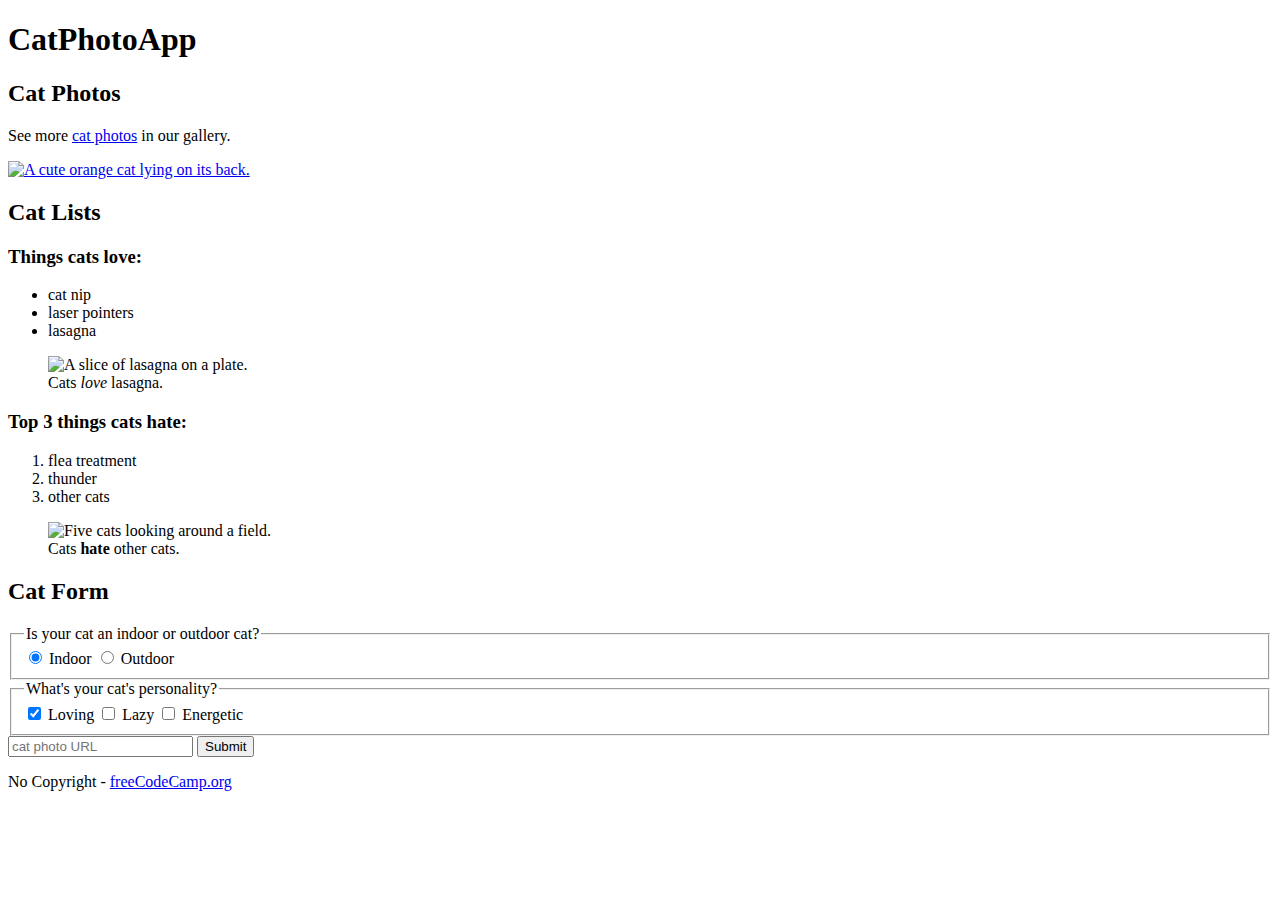
==== index.html @ 243b69b1 "Rename yo.html to index.html" ====
<!DOCTYPE html>
<html lang="en">
  <head>
    <meta charset="utf-8">
    <title>CatPhotoApp</title>
  </head>
  <body>
    <main>
      <h1>                                 CatPhotoApp</h1>
      <section>
        <h2>                               Cat Photos</h2>
        <!-- TODO: Add link to cat photos -->
        <p>See more <a target="_blank" href="https://freecatphotoapp.com">cat photos</a> in our gallery.</p>
        <a href="https://freecatphotoapp.com"><img src="https://cdn.freecodecamp.org/curriculum/cat-photo-app/relaxing-cat.jpg" alt="A cute orange cat lying on its back."></a>
      </section>
      <section>
        <h2>Cat Lists</h2>
        <h3>Things cats love:</h3>
        <ul>
          <li>cat nip</li>
          <li>laser pointers</li>
          <li>lasagna</li>
        </ul>
        <figure>
          <img src="https://cdn.freecodecamp.org/curriculum/cat-photo-app/lasagna.jpg" alt="A slice of lasagna on a plate.">
          <figcaption>Cats <em>love</em> lasagna.</figcaption>  
        </figure>
        <h3>Top 3 things cats hate:</h3>
        <ol>
          <li>flea treatment</li>
          <li>thunder</li>
          <li>other cats</li>
        </ol>
        <figure>
          <img src="https://cdn.freecodecamp.org/curriculum/cat-photo-app/cats.jpg" alt="Five cats looking around a field.">
          <figcaption>Cats <strong>hate</strong> other cats.</figcaption>  
        </figure>
      </section>
      <section>
        <h2>Cat Form</h2>
        <form action="https://freecatphotoapp.com/submit-cat-photo">
          <fieldset>
            <legend>Is your cat an indoor or outdoor cat?</legend>
            <label><input id="indoor" type="radio" name="indoor-outdoor" value="indoor" checked> Indoor</label>
            <label><input id="outdoor" type="radio" name="indoor-outdoor" value="outdoor"> Outdoor</label>
          </fieldset>
          <fieldset>
            <legend>What's your cat's personality?</legend>
            <input id="loving" type="checkbox" name="personality" value="loving" checked> <label for="loving">Loving</label>
            <input id="lazy" type="checkbox" name="personality" value="lazy"> <label for="lazy">Lazy</label>
            <input id="energetic" type="checkbox" name="personality" value="energetic"> <label for="energetic">Energetic</label>
          </fieldset>
          <input type="text" name="catphotourl" placeholder="cat photo URL" required>
          <button type="submit">Submit</button>
        </form>
      </section>
    </main>
    <footer>
      <p>
        No Copyright - <a href="https://www.freecodecamp.org">freeCodeCamp.org</a>
      </p>
    </footer>
  </body>
</html>
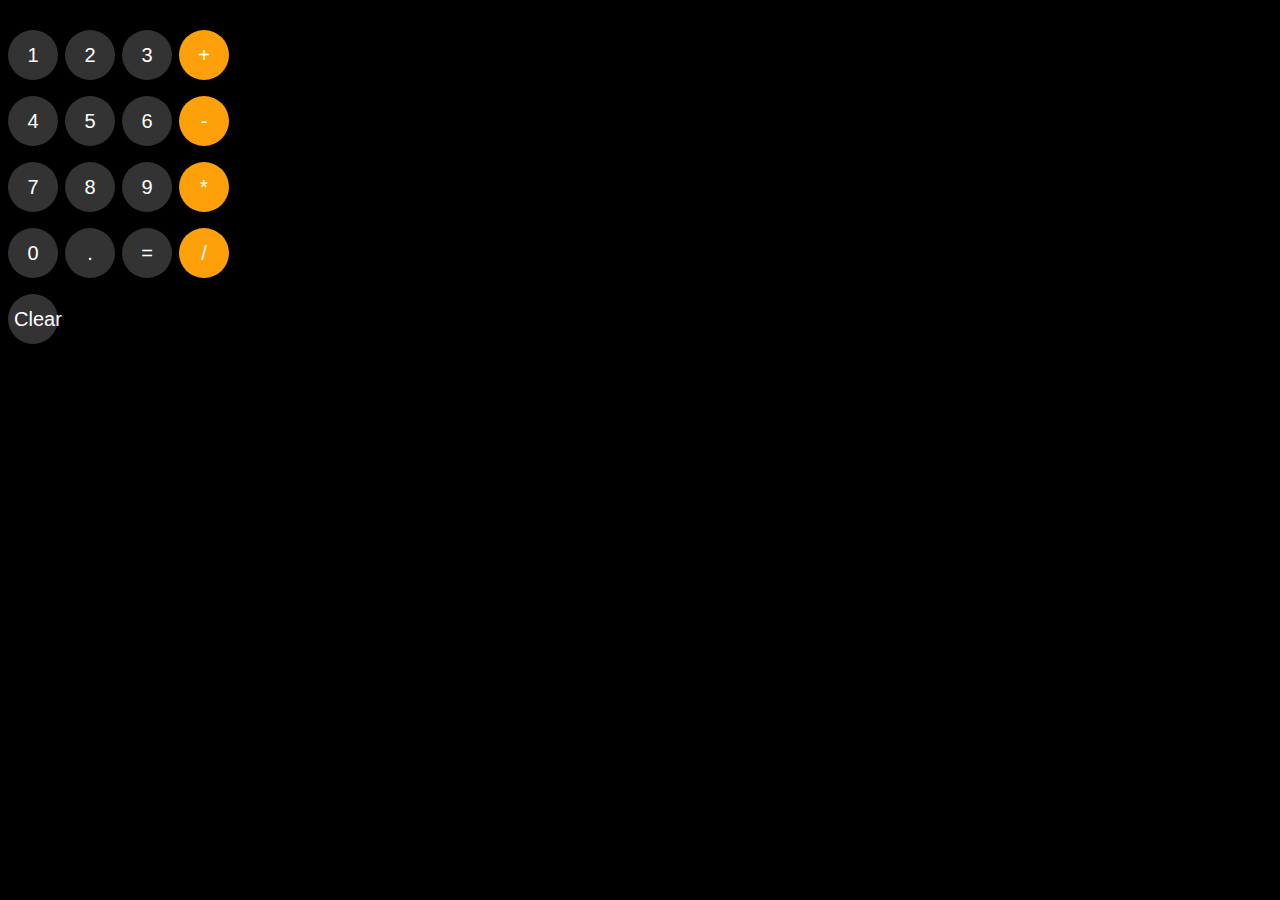
==== commit 20d2967f: "Update and rename calc.html to index.html" ====
--- a/index.html
+++ b/index.html
@@ -1,64 +1,38 @@
-<!DOCTYPE html>
-<html lang="en">
-  <head>
-    <meta charset="utf-8">
-    <title>CatPhotoApp</title>
-  </head>
-  <body>
-    <main>
-      <h1>                                 CatPhotoApp</h1>
-      <section>
-        <h2>                               Cat Photos</h2>
-        <!-- TODO: Add link to cat photos -->
-        <p>See more <a target="_blank" href="https://freecatphotoapp.com">cat photos</a> in our gallery.</p>
-        <a href="https://freecatphotoapp.com"><img src="https://cdn.freecodecamp.org/curriculum/cat-photo-app/relaxing-cat.jpg" alt="A cute orange cat lying on its back."></a>
-      </section>
-      <section>
-        <h2>Cat Lists</h2>
-        <h3>Things cats love:</h3>
-        <ul>
-          <li>cat nip</li>
-          <li>laser pointers</li>
-          <li>lasagna</li>
-        </ul>
-        <figure>
-          <img src="https://cdn.freecodecamp.org/curriculum/cat-photo-app/lasagna.jpg" alt="A slice of lasagna on a plate.">
-          <figcaption>Cats <em>love</em> lasagna.</figcaption>  
-        </figure>
-        <h3>Top 3 things cats hate:</h3>
-        <ol>
-          <li>flea treatment</li>
-          <li>thunder</li>
-          <li>other cats</li>
-        </ol>
-        <figure>
-          <img src="https://cdn.freecodecamp.org/curriculum/cat-photo-app/cats.jpg" alt="Five cats looking around a field.">
-          <figcaption>Cats <strong>hate</strong> other cats.</figcaption>  
-        </figure>
-      </section>
-      <section>
-        <h2>Cat Form</h2>
-        <form action="https://freecatphotoapp.com/submit-cat-photo">
-          <fieldset>
-            <legend>Is your cat an indoor or outdoor cat?</legend>
-            <label><input id="indoor" type="radio" name="indoor-outdoor" value="indoor" checked> Indoor</label>
-            <label><input id="outdoor" type="radio" name="indoor-outdoor" value="outdoor"> Outdoor</label>
-          </fieldset>
-          <fieldset>
-            <legend>What's your cat's personality?</legend>
-            <input id="loving" type="checkbox" name="personality" value="loving" checked> <label for="loving">Loving</label>
-            <input id="lazy" type="checkbox" name="personality" value="lazy"> <label for="lazy">Lazy</label>
-            <input id="energetic" type="checkbox" name="personality" value="energetic"> <label for="energetic">Energetic</label>
-          </fieldset>
-          <input type="text" name="catphotourl" placeholder="cat photo URL" required>
-          <button type="submit">Submit</button>
-        </form>
-      </section>
-    </main>
-    <footer>
-      <p>
-        No Copyright - <a href="https://www.freecodecamp.org">freeCodeCamp.org</a>
-      </p>
-    </footer>
-  </body>
-</html>
+<!DOCTYPE html>
+<html>
+    <head>
+        <title>Calculator</title>
+        <link rel="stylesheet" href="calc.css"> 
+    </head>
+    <body>
+        <p class="paraa"></p>
+        <p>
+            <button onclick="func('1')">1</button>
+            <button onclick="func('2')">2</button>
+            <button onclick="func('3')">3</button>
+            <button onclick="func(' + ')" class="opers">+</button>
+        </p>
+        <p>
+            <button onclick="func('4')">4</button>
+            <button onclick="func('5')">5</button>
+            <button onclick="func('6')">6</button>
+            <button onclick="func(' - ')" class="opers">-</button>
+        </p>
+        <p>
+            <button onclick="func('7')">7</button>
+            <button onclick="func('8')">8</button>
+            <button onclick="func('9')">9</button>
+            <button onclick="func(' * ')" class="opers">*</button>
+        </p>
+        <p>
+            <button onclick="func('0')">0</button>
+            <button onclick="func('.')">.</button>
+            <button onclick="func('=')">=</button>
+            <button onclick="func(' / ')" class="opers">/</button>
+        </p>
+        <p>
+            <button onclick="func('clear')">Clear</button>
+        </p>
+    </body>
+    <script src="calc.js"></script>
+</html>
--- a/calc.css
+++ b/calc.css
@@ -0,0 +1,23 @@
+.paraa{
+  font-family: Arial, Helvetica, sans-serif;
+  color: white;
+  font-size: 30px;
+  margin-bottom: 10px;
+}
+body{
+  background-color: black;
+}
+
+button{
+  background-color: rgb(51, 51, 51);
+  border-radius: 30px;
+  font-size: 20px;
+  margin-right: 3px;
+  height: 50px;
+  width: 50px;
+  border: none;
+  color: white;
+}
+.opers{
+  background-color: rgb(254, 160, 10);
+}
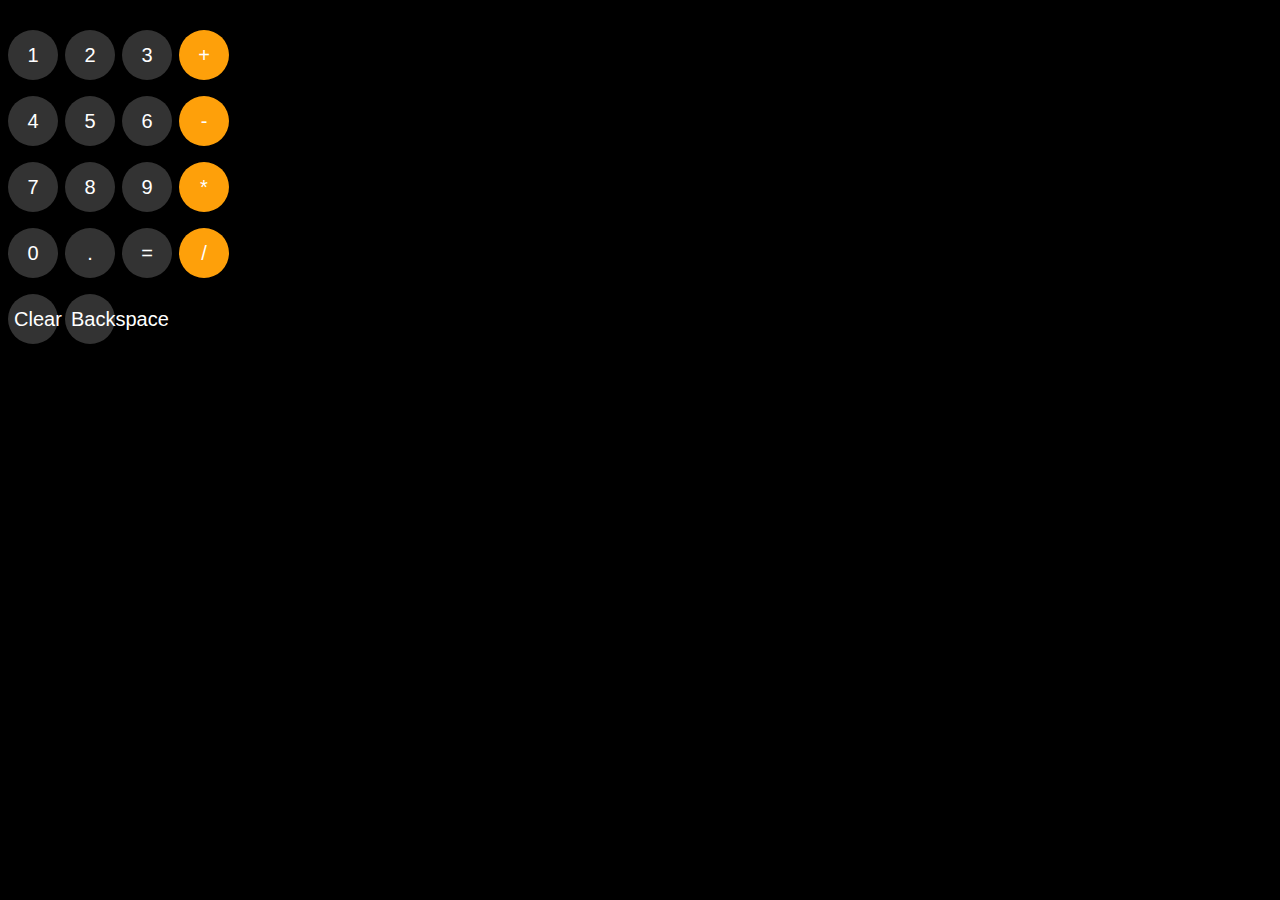
==== commit 9a18064e: "Update index.html" ====
--- a/index.html
+++ b/index.html
@@ -10,28 +10,29 @@
             <button onclick="func('1')">1</button>
             <button onclick="func('2')">2</button>
             <button onclick="func('3')">3</button>
-            <button onclick="func(' + ')" class="opers">+</button>
+            <button onclick="func('+')" class="opers">+</button>
         </p>
         <p>
             <button onclick="func('4')">4</button>
             <button onclick="func('5')">5</button>
             <button onclick="func('6')">6</button>
-            <button onclick="func(' - ')" class="opers">-</button>
+            <button onclick="func('-')" class="opers">-</button>
         </p>
         <p>
             <button onclick="func('7')">7</button>
             <button onclick="func('8')">8</button>
             <button onclick="func('9')">9</button>
-            <button onclick="func(' * ')" class="opers">*</button>
+            <button onclick="func('*')" class="opers">*</button>
         </p>
         <p>
             <button onclick="func('0')">0</button>
             <button onclick="func('.')">.</button>
             <button onclick="func('=')">=</button>
-            <button onclick="func(' / ')" class="opers">/</button>
+            <button onclick="func('/')" class="opers">/</button>
         </p>
         <p>
-            <button onclick="func('clear')">Clear</button>
+            <button onclick="func('clear')" class="yo">Clear</button>
+            <button class="yo" onclick="func('00')">Backspace</button>
         </p>
     </body>
     <script src="calc.js"></script>
